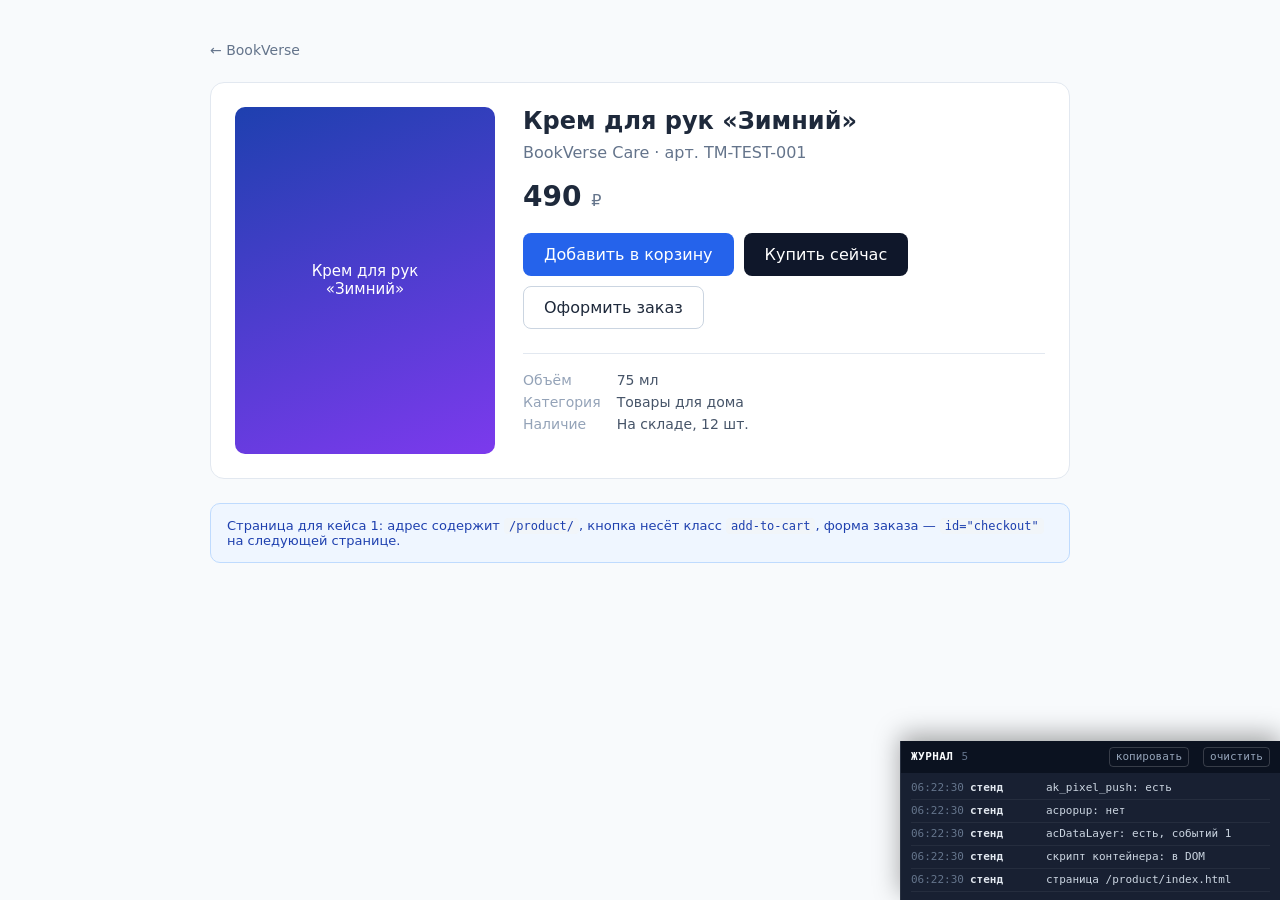
==== product/index.html @ cf68d52e "Add test pages for tag manager cases" ====
<!DOCTYPE html>
<html lang="ru">
<head>
    <meta charset="UTF-8">
    <meta name="viewport" content="width=device-width, initial-scale=1.0">
    <title>Крем для рук «Зимний» | BookVerse</title>

    <!-- Менеджер тегов Altcraft: контейнер ATM-4ceAGbhFfaZvGHrV7 -->
    <script>
    (function (window, document, dataLayerName, containerID) {
        window[dataLayerName] = window[dataLayerName] || [];
        window[dataLayerName].push({ 'start': new Date().getTime(), event: 'actm-js' });
        var firstScript = document.getElementsByTagName('script')[0];
        var script = document.createElement('script');
        var dl = dataLayerName !== 'acDataLayer' ? '&l=' + dataLayerName : '';
        script.async = true;
        script.src = 'https://pxl-ccrb9qhb8kzxzmmy.dev.altcraft.com/actm/js/actm.js?id=' + containerID + dl;
        script.type = 'module';
        if (firstScript && firstScript.parentNode) {
            firstScript.parentNode.insertBefore(script, firstScript);
        }
    }(window, document, 'acDataLayer', 'ATM-4ceAGbhFfaZvGHrV7'));
    </script>
    <script src="https://pxl-ccrb9qhb8kzxzmmy.dev.altcraft.com/ak_container.js?id=OHw3"></script>

    <!-- START OF ALTCRAFT PIXEL CODE !-->
    <script type="text/javascript">
    !function(){var e={url:"https://pxl-ccrb9qhb8kzxzmmy.dev.altcraft.com/pixel?k=34FyFph%2BVuzFYrhPh7C10PZrMeO6IYSFm%2Fqui6fGQJa6XD9SM9jghQ%3D%3D&s=MKQHRxXwHYI%3D",goals:"",value:parseFloat("0"),timeout:parseInt("0"),after_scroll:JSON.parse("false"),auto_load:JSON.parse("true")},o=function(o,t,n,a){var d=[].concat(o).map(function(e){return encodeURIComponent(e)}).join(","),c=encodeURIComponent(String(t||0)),i=encodeURIComponent(n.matching_mode||""),r=encodeURIComponent(n.db_id||0),u=encodeURIComponent(JSON.stringify(n.match||{})),l=encodeURIComponent(JSON.stringify(n.update||{}));setTimeout(function(){(new Image).src=[e.url,"goals="+d,"value="+c,"db_id="+r,"mmode="+i,"match="+u,"update="+l].join("&")},a)},t=!1,n=function(){t||(t=!0,e.after_scroll?document.addEventListener("scroll",function(){(window.pageYOffset||document.documentElement.scrollTop>0)&&o(e.goals,e.value,{},e.timeout)},{once: true}):e.auto_load&&o(e.goals,e.value,{},e.timeout))};"complete"===document.readyState||"interactive"===document.readyState?n():window.addEventListener("load",n);window.ak_pixel_push=function(e,t,n,a,d,c){var i=[];Array.isArray(e)?i=e:i[0]=e,o(i,t,{match:n,update:a,matching_mode:d,db_id:c},0)}}();
    </script>
    <!-- END OF ALTCRAFT PIXEL CODE !-->

    <style>
        * { margin: 0; padding: 0; box-sizing: border-box; }
        body { font-family: system-ui, -apple-system, "Segoe UI", Roboto, sans-serif; color: #1e293b; background: #f8fafc; padding: 40px 20px; }
        .wrap { max-width: 860px; margin: 0 auto; }
        .back { display: inline-block; margin-bottom: 24px; color: #64748b; text-decoration: none; font-size: 14px; }
        .card { display: grid; grid-template-columns: 260px 1fr; gap: 28px; background: #fff; border: 1px solid #e2e8f0; border-radius: 14px; padding: 24px; }
        .cover { width: 100%; aspect-ratio: 3 / 4; border-radius: 10px; background: linear-gradient(160deg, #1e40af, #7c3aed); display: flex; align-items: center; justify-content: center; color: #fff; font-size: 15px; text-align: center; padding: 16px; }
        h1 { font-size: 24px; margin-bottom: 8px; }
        .author { color: #64748b; margin-bottom: 18px; }
        .price { font-size: 28px; font-weight: 700; margin-bottom: 20px; }
        .price span { font-size: 16px; font-weight: 400; color: #64748b; }
        .row { display: flex; flex-wrap: wrap; gap: 10px; margin-bottom: 16px; }
        button, .link-btn { font: inherit; padding: 11px 20px; border-radius: 8px; border: 1px solid transparent; cursor: pointer; text-decoration: none; display: inline-block; }
        .add-to-cart { background: #2563eb; color: #fff; }
        .btn-buy { background: #0f172a; color: #fff; }
        .link-btn { background: #fff; color: #1e293b; border-color: #cbd5e1; }
        dl { display: grid; grid-template-columns: max-content 1fr; gap: 6px 16px; font-size: 14px; color: #475569; margin-top: 24px; border-top: 1px solid #e2e8f0; padding-top: 18px; }
        dt { color: #94a3b8; }
        .note { margin-top: 24px; padding: 14px 16px; background: #eff6ff; border: 1px solid #bfdbfe; border-radius: 10px; font-size: 13px; color: #1e40af; }
        code { background: #f1f5f9; padding: 1px 5px; border-radius: 4px; font-size: 12px; }
        @media (max-width: 640px) { .card { grid-template-columns: 1fr; } }
    </style>
</head>
<body>
<div class="wrap">
    <a class="back" href="../index.html">← BookVerse</a>

    <div class="card">
        <div class="cover">Крем для рук<br>«Зимний»</div>
        <div>
            <h1 id="book-title">Крем для рук «Зимний»</h1>
            <p class="author">BookVerse Care · арт. TM-TEST-001</p>
            <p class="price">490 <span>₽</span></p>

            <div class="row">
                <button class="add-to-cart">Добавить в корзину</button>
                <button class="btn-buy">Купить сейчас</button>
                <a class="link-btn" href="../checkout.html">Оформить заказ</a>
            </div>

            <dl>
                <dt>Объём</dt><dd>75 мл</dd>
                <dt>Категория</dt><dd>Товары для дома</dd>
                <dt>Наличие</dt><dd>На складе, 12 шт.</dd>
            </dl>
        </div>
    </div>

    <div class="note">
        Страница для кейса 1: адрес содержит <code>/product/</code>, кнопка несёт класс
        <code>add-to-cart</code>, форма заказа — <code>id="checkout"</code> на следующей странице.
    </div>
</div>

<!-- Журнал событий стенда -->
<script src="../tm-log.js"></script>
</body>
</html>
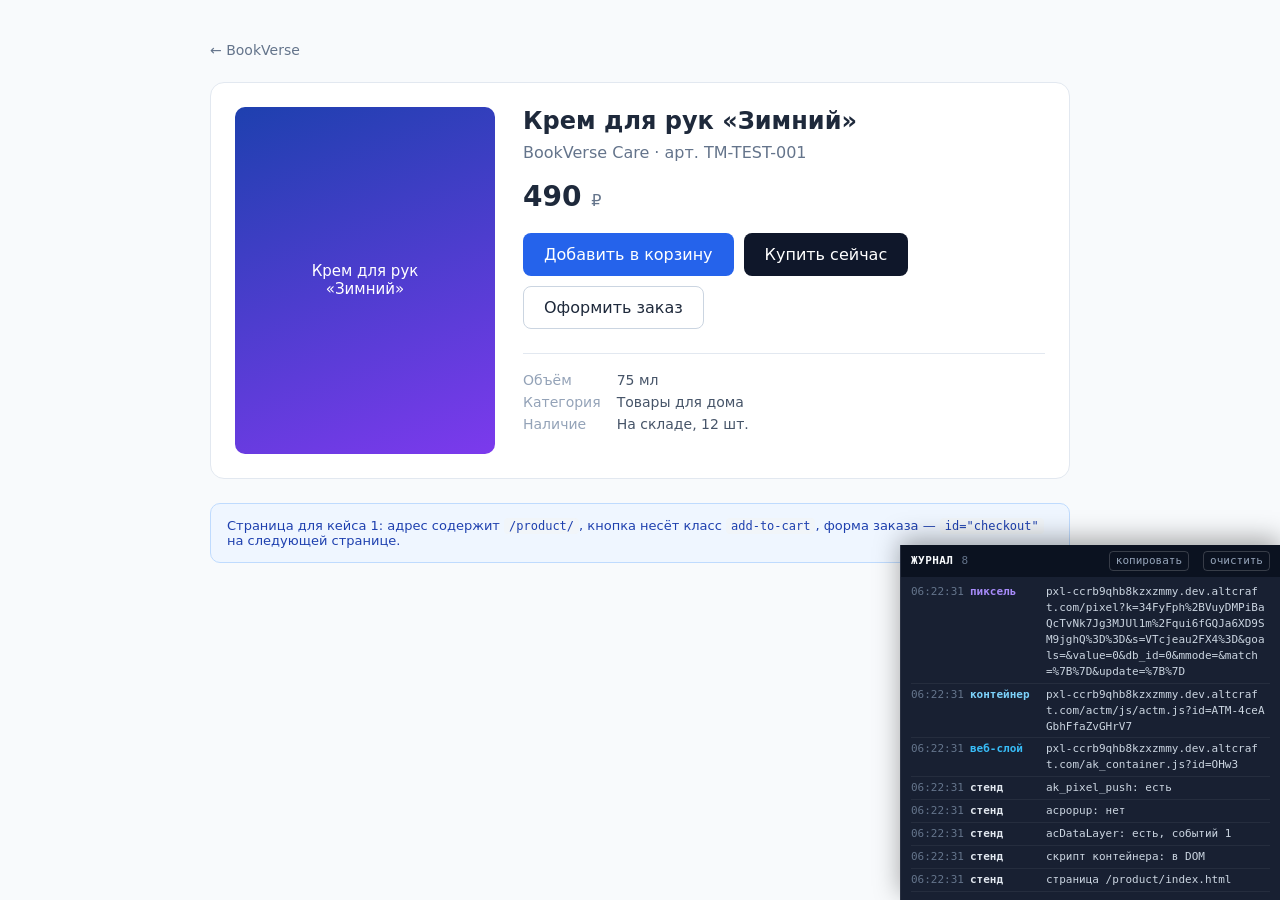
==== commit a1206caa: "Update pixel keys to the configured pixel" ====
--- a/product/index.html
+++ b/product/index.html
@@ -25,7 +25,7 @@
 
     <!-- START OF ALTCRAFT PIXEL CODE !-->
     <script type="text/javascript">
-    !function(){var e={url:"https://pxl-ccrb9qhb8kzxzmmy.dev.altcraft.com/pixel?k=34FyFph%2BVuzFYrhPh7C10PZrMeO6IYSFm%2Fqui6fGQJa6XD9SM9jghQ%3D%3D&s=MKQHRxXwHYI%3D",goals:"",value:parseFloat("0"),timeout:parseInt("0"),after_scroll:JSON.parse("false"),auto_load:JSON.parse("true")},o=function(o,t,n,a){var d=[].concat(o).map(function(e){return encodeURIComponent(e)}).join(","),c=encodeURIComponent(String(t||0)),i=encodeURIComponent(n.matching_mode||""),r=encodeURIComponent(n.db_id||0),u=encodeURIComponent(JSON.stringify(n.match||{})),l=encodeURIComponent(JSON.stringify(n.update||{}));setTimeout(function(){(new Image).src=[e.url,"goals="+d,"value="+c,"db_id="+r,"mmode="+i,"match="+u,"update="+l].join("&")},a)},t=!1,n=function(){t||(t=!0,e.after_scroll?document.addEventListener("scroll",function(){(window.pageYOffset||document.documentElement.scrollTop>0)&&o(e.goals,e.value,{},e.timeout)},{once: true}):e.auto_load&&o(e.goals,e.value,{},e.timeout))};"complete"===document.readyState||"interactive"===document.readyState?n():window.addEventListener("load",n);window.ak_pixel_push=function(e,t,n,a,d,c){var i=[];Array.isArray(e)?i=e:i[0]=e,o(i,t,{match:n,update:a,matching_mode:d,db_id:c},0)}}();
+    !function(){var e={url:"https://pxl-ccrb9qhb8kzxzmmy.dev.altcraft.com/pixel?k=34FyFph%2BVuyDMPiBaQcTvNk7Jg3MJUl1m%2Fqui6fGQJa6XD9SM9jghQ%3D%3D&s=VTcjeau2FX4%3D",goals:"",value:parseFloat("0"),timeout:parseInt("0"),after_scroll:JSON.parse("false"),auto_load:JSON.parse("true")},o=function(o,t,n,a){var d=[].concat(o).map(function(e){return encodeURIComponent(e)}).join(","),c=encodeURIComponent(String(t||0)),i=encodeURIComponent(n.matching_mode||""),r=encodeURIComponent(n.db_id||0),u=encodeURIComponent(JSON.stringify(n.match||{})),l=encodeURIComponent(JSON.stringify(n.update||{}));setTimeout(function(){(new Image).src=[e.url,"goals="+d,"value="+c,"db_id="+r,"mmode="+i,"match="+u,"update="+l].join("&")},a)},t=!1,n=function(){t||(t=!0,e.after_scroll?document.addEventListener("scroll",function(){(window.pageYOffset||document.documentElement.scrollTop>0)&&o(e.goals,e.value,{},e.timeout)},{once: true}):e.auto_load&&o(e.goals,e.value,{},e.timeout))};"complete"===document.readyState||"interactive"===document.readyState?n():window.addEventListener("load",n);window.ak_pixel_push=function(e,t,n,a,d,c){var i=[];Array.isArray(e)?i=e:i[0]=e,o(i,t,{match:n,update:a,matching_mode:d,db_id:c},0)}}();
     </script>
     <!-- END OF ALTCRAFT PIXEL CODE !-->
 
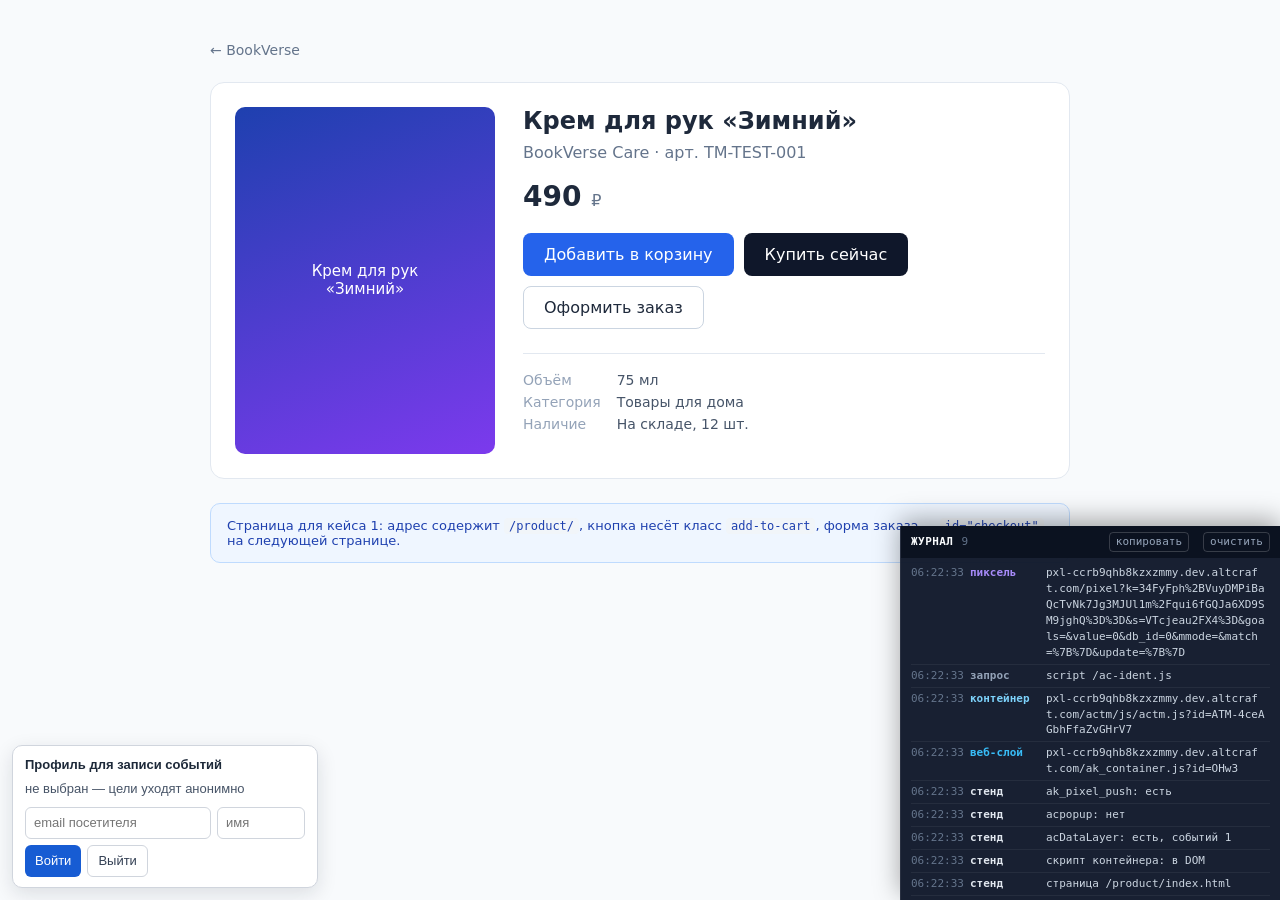
==== commit 7da7b8b5: "Attach visitor identity to every pixel goal" ====
--- a/product/index.html
+++ b/product/index.html
@@ -85,5 +85,6 @@
 
 <!-- Журнал событий стенда -->
 <script src="../tm-log.js"></script>
+<script src="../ac-ident.js"></script>
 </body>
 </html>
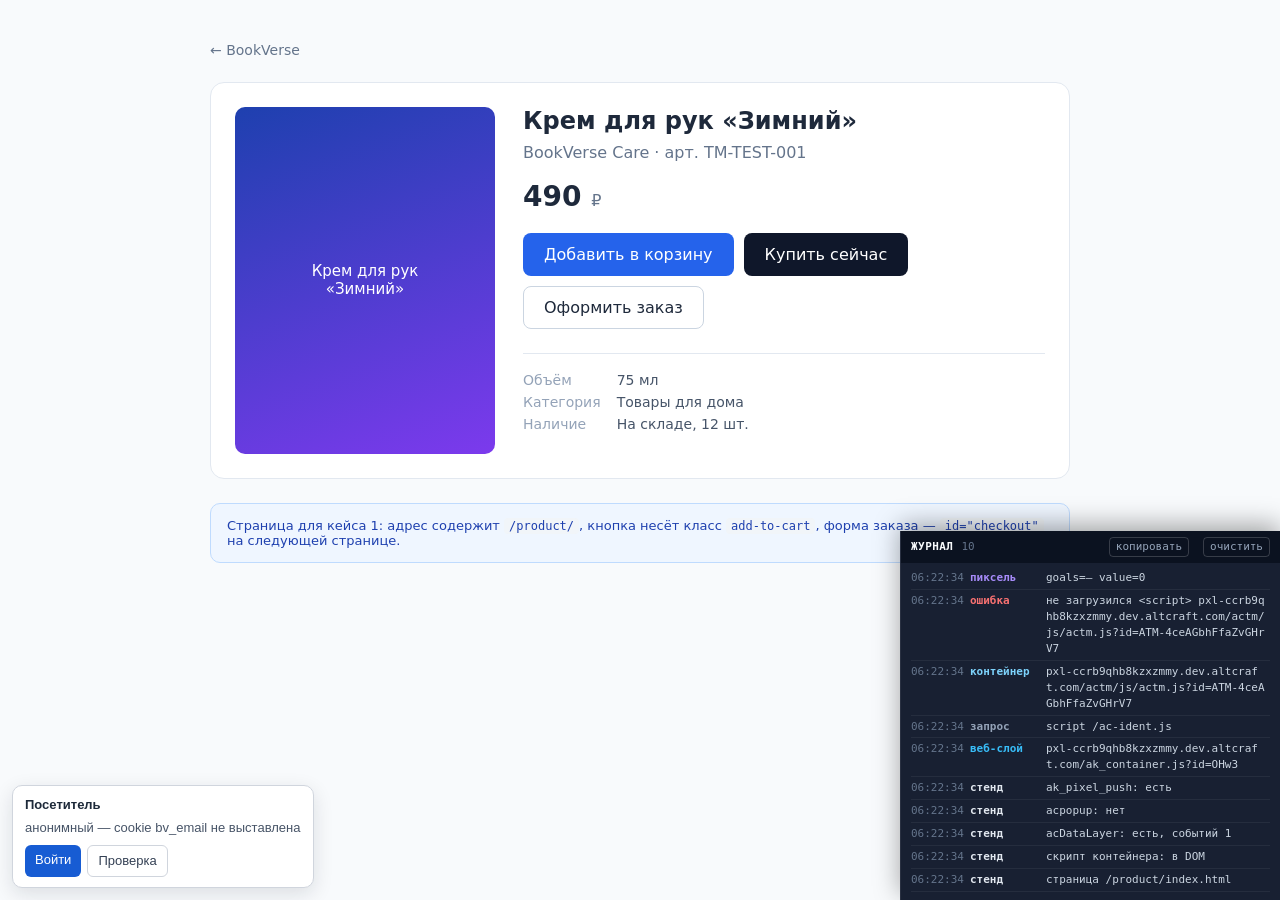
==== commit 3996177c: "Add login cookie flow and variable verification pages" ====
--- a/product/index.html
+++ b/product/index.html
@@ -61,13 +61,18 @@
         <div>
             <h1 id="book-title">Крем для рук «Зимний»</h1>
             <p class="author">BookVerse Care · арт. TM-TEST-001</p>
-            <p class="price">490 <span>₽</span></p>
+            <p class="price" id="price">490 <span>₽</span></p>
 
             <div class="row">
-                <button class="add-to-cart">Добавить в корзину</button>
-                <button class="btn-buy">Купить сейчас</button>
+                <button class="add-to-cart" id="add-to-cart"
+                        data-id="TM-TEST-001"
+                        data-name="Крем для рук «Зимний»"
+                        data-price="490">Добавить в корзину</button>
+                <button class="btn-buy" id="buy-now">Купить сейчас</button>
                 <a class="link-btn" href="../checkout.html">Оформить заказ</a>
             </div>
+
+            <p class="muted" id="cart-state" style="margin-top:12px;font-size:14px;color:#64748b"></p>
 
             <dl>
                 <dt>Объём</dt><dd>75 мл</dd>
@@ -83,6 +88,49 @@
     </div>
 </div>
 
+<!-- Корзина: товар уходит в слой данных и в localStorage -->
+<script>
+(function () {
+    function state() {
+        var cart = window.BV ? window.BV.cart() : { items: [], total: 0 };
+        var box = document.getElementById('cart-state');
+        if (!box) return;
+        box.textContent = cart.items.length
+            ? 'В корзине: ' + cart.items.length + ' · ' + cart.total + ' ₽'
+            : '';
+    }
+
+    var button = document.getElementById('add-to-cart');
+    if (button) {
+        button.addEventListener('click', function () {
+            if (!window.BV) return;
+            window.BV.addToCart({
+                id: button.getAttribute('data-id'),
+                name: button.getAttribute('data-name'),
+                price: parseInt(button.getAttribute('data-price'), 10)
+            });
+            state();
+        });
+    }
+
+    var buy = document.getElementById('buy-now');
+    if (buy) {
+        buy.addEventListener('click', function () {
+            if (window.BV && !window.BV.cart().items.length) {
+                window.BV.addToCart({
+                    id: button.getAttribute('data-id'),
+                    name: button.getAttribute('data-name'),
+                    price: parseInt(button.getAttribute('data-price'), 10)
+                });
+            }
+            window.location.href = '../checkout.html';
+        });
+    }
+
+    state();
+})();
+</script>
+
 <!-- Журнал событий стенда -->
 <script src="../tm-log.js"></script>
 <script src="../ac-ident.js"></script>
